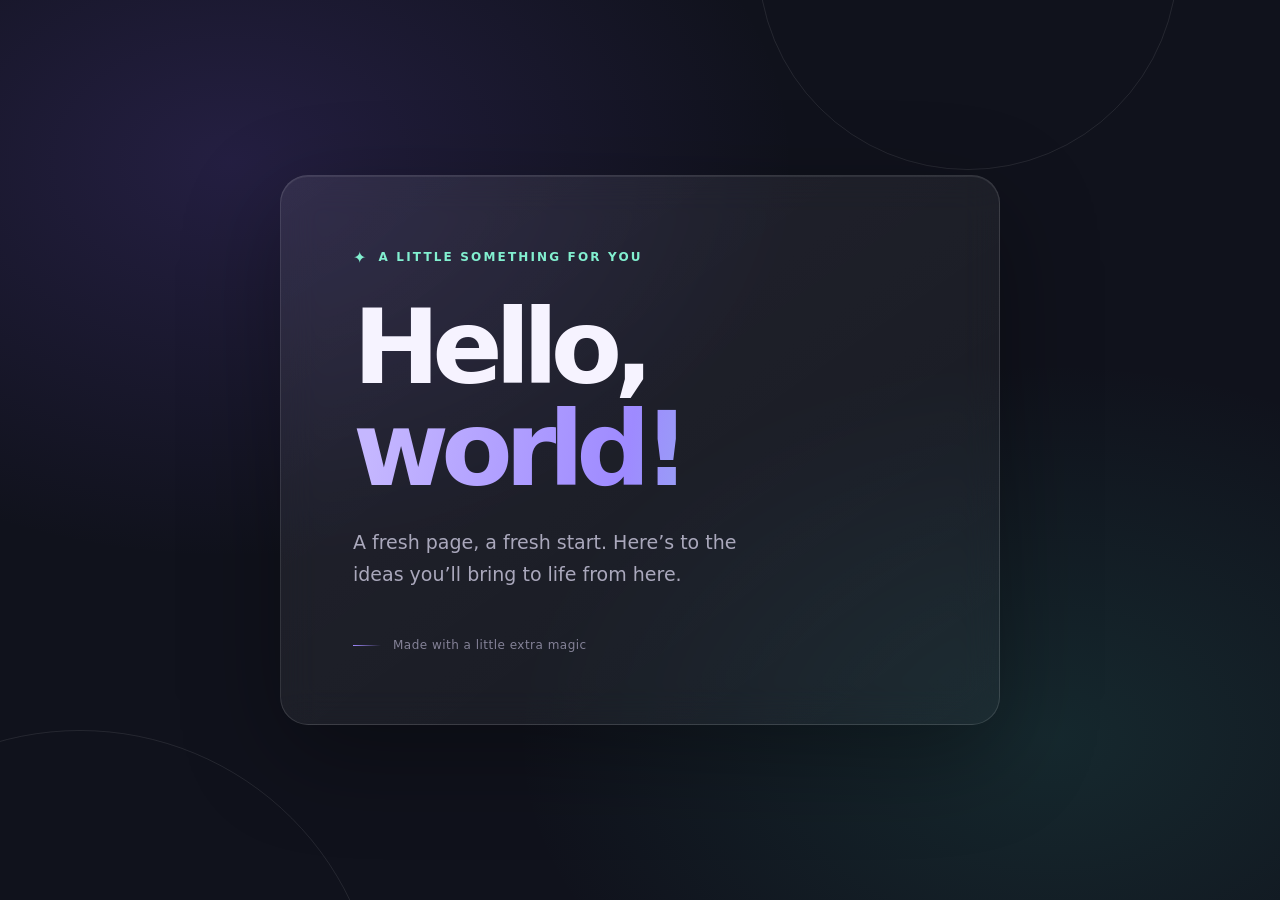
==== index.html @ d238b9fc "my first commit" ====
<!doctype html>
<html lang="en">
<head>
  <meta charset="utf-8">
  <meta name="viewport" content="width=device-width, initial-scale=1">
  <meta name="theme-color" content="#10121c">
  <meta name="description" content="A little hello, made with care.">
  <title>Hello, World!</title>
  <style>
    :root {
      color-scheme: dark;
      --ink: #f6f3ff;
      --muted: #aaa8bc;
      --violet: #a18aff;
      --mint: #82f0d0;
    }
    * { box-sizing: border-box; }
    body {
      min-height: 100svh;
      margin: 0;
      display: grid;
      place-items: center;
      padding: 28px;
      overflow: hidden;
      color: var(--ink);
      font-family: Inter, ui-sans-serif, system-ui, -apple-system, BlinkMacSystemFont, "Segoe UI", sans-serif;
      background: #10121c;
      background-image:
        radial-gradient(ellipse at 18% 18%, rgb(117 82 216 / 20%), transparent 38%),
        radial-gradient(ellipse at 82% 82%, rgb(57 180 158 / 14%), transparent 36%);
    }
    .scene { position: fixed; inset: 0; pointer-events: none; overflow: hidden; }
    .orb { position: absolute; border: 1px solid rgb(255 255 255 / 9%); border-radius: 50%; }
    .orb-one { width: 420px; height: 420px; top: -250px; right: 8%; }
    .orb-two { width: 600px; height: 600px; bottom: -430px; left: -220px; }
    .card {
      position: relative;
      width: min(100%, 720px);
      padding: clamp(34px, 8vw, 72px);
      border: 1px solid rgb(255 255 255 / 12%);
      border-radius: 28px;
      background: linear-gradient(145deg, rgb(255 255 255 / 8%), rgb(255 255 255 / 3%));
      box-shadow: 0 30px 100px rgb(0 0 0 / 32%), inset 0 1px rgb(255 255 255 / 8%);
      backdrop-filter: blur(18px);
      animation: arrive 850ms cubic-bezier(.2,.8,.2,1) both;
    }
    .eyebrow {
      display: inline-flex;
      align-items: center;
      gap: 10px;
      margin: 0 0 30px;
      color: var(--mint);
      font-size: 12px;
      font-weight: 700;
      letter-spacing: .18em;
      text-transform: uppercase;
    }
    .spark { font-size: 16px; animation: twinkle 2.5s ease-in-out infinite; }
    h1 {
      margin: 0;
      font-size: clamp(58px, 12vw, 104px);
      line-height: .98;
      letter-spacing: -.075em;
      font-weight: 750;
    }
    h1 span {
      display: block;
      color: transparent;
      background: linear-gradient(100deg, #c5b7ff 4%, #9e8aff 48%, #83ecd0 100%);
      background-clip: text;
      -webkit-background-clip: text;
    }
    .message {
      max-width: 430px;
      margin: 25px 0 0;
      color: var(--muted);
      font-size: clamp(16px, 2.5vw, 19px);
      line-height: 1.7;
    }
    .footer {
      display: flex;
      align-items: center;
      gap: 12px;
      margin-top: 48px;
      color: #848297;
      font-size: 12px;
      letter-spacing: .04em;
    }
    .footer::before { content: ""; width: 28px; height: 1px; background: linear-gradient(90deg, var(--violet), transparent); }
    @keyframes arrive { from { opacity: 0; transform: translateY(18px) scale(.985); } to { opacity: 1; transform: translateY(0) scale(1); } }
    @keyframes twinkle { 50% { transform: rotate(18deg) scale(1.18); opacity: .7; } }
    @media (prefers-reduced-motion: reduce) {
      *, *::before, *::after { animation-duration: .01ms !important; animation-iteration-count: 1 !important; scroll-behavior: auto !important; }
    }
  </style>
</head>
<body>
  <div class="scene" aria-hidden="true"><span class="orb orb-one"></span><span class="orb orb-two"></span></div>
  <main class="card">
    <p class="eyebrow"><span class="spark" aria-hidden="true">✦</span> A little something for you</p>
    <h1>Hello,<span>world!</span></h1>
    <p class="message">A fresh page, a fresh start. Here’s to the ideas you’ll bring to life from here.</p>
    <div class="footer">Made with a little extra magic</div>
  </main>
</body>
</html>
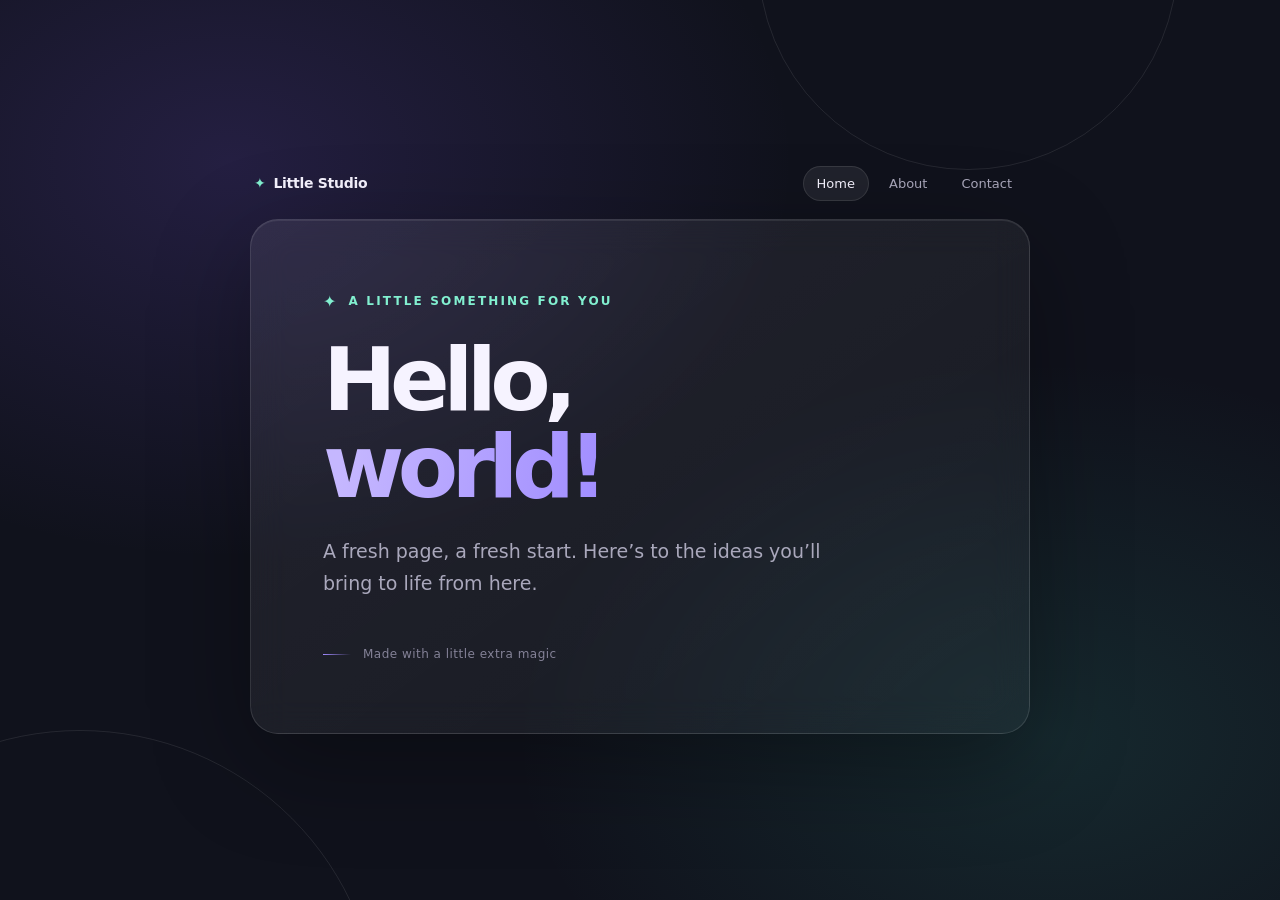
==== commit cdf2d642: "added About page and Contact page" ====
--- a/index.html
+++ b/index.html
@@ -6,101 +6,21 @@
   <meta name="theme-color" content="#10121c">
   <meta name="description" content="A little hello, made with care.">
   <title>Hello, World!</title>
-  <style>
-    :root {
-      color-scheme: dark;
-      --ink: #f6f3ff;
-      --muted: #aaa8bc;
-      --violet: #a18aff;
-      --mint: #82f0d0;
-    }
-    * { box-sizing: border-box; }
-    body {
-      min-height: 100svh;
-      margin: 0;
-      display: grid;
-      place-items: center;
-      padding: 28px;
-      overflow: hidden;
-      color: var(--ink);
-      font-family: Inter, ui-sans-serif, system-ui, -apple-system, BlinkMacSystemFont, "Segoe UI", sans-serif;
-      background: #10121c;
-      background-image:
-        radial-gradient(ellipse at 18% 18%, rgb(117 82 216 / 20%), transparent 38%),
-        radial-gradient(ellipse at 82% 82%, rgb(57 180 158 / 14%), transparent 36%);
-    }
-    .scene { position: fixed; inset: 0; pointer-events: none; overflow: hidden; }
-    .orb { position: absolute; border: 1px solid rgb(255 255 255 / 9%); border-radius: 50%; }
-    .orb-one { width: 420px; height: 420px; top: -250px; right: 8%; }
-    .orb-two { width: 600px; height: 600px; bottom: -430px; left: -220px; }
-    .card {
-      position: relative;
-      width: min(100%, 720px);
-      padding: clamp(34px, 8vw, 72px);
-      border: 1px solid rgb(255 255 255 / 12%);
-      border-radius: 28px;
-      background: linear-gradient(145deg, rgb(255 255 255 / 8%), rgb(255 255 255 / 3%));
-      box-shadow: 0 30px 100px rgb(0 0 0 / 32%), inset 0 1px rgb(255 255 255 / 8%);
-      backdrop-filter: blur(18px);
-      animation: arrive 850ms cubic-bezier(.2,.8,.2,1) both;
-    }
-    .eyebrow {
-      display: inline-flex;
-      align-items: center;
-      gap: 10px;
-      margin: 0 0 30px;
-      color: var(--mint);
-      font-size: 12px;
-      font-weight: 700;
-      letter-spacing: .18em;
-      text-transform: uppercase;
-    }
-    .spark { font-size: 16px; animation: twinkle 2.5s ease-in-out infinite; }
-    h1 {
-      margin: 0;
-      font-size: clamp(58px, 12vw, 104px);
-      line-height: .98;
-      letter-spacing: -.075em;
-      font-weight: 750;
-    }
-    h1 span {
-      display: block;
-      color: transparent;
-      background: linear-gradient(100deg, #c5b7ff 4%, #9e8aff 48%, #83ecd0 100%);
-      background-clip: text;
-      -webkit-background-clip: text;
-    }
-    .message {
-      max-width: 430px;
-      margin: 25px 0 0;
-      color: var(--muted);
-      font-size: clamp(16px, 2.5vw, 19px);
-      line-height: 1.7;
-    }
-    .footer {
-      display: flex;
-      align-items: center;
-      gap: 12px;
-      margin-top: 48px;
-      color: #848297;
-      font-size: 12px;
-      letter-spacing: .04em;
-    }
-    .footer::before { content: ""; width: 28px; height: 1px; background: linear-gradient(90deg, var(--violet), transparent); }
-    @keyframes arrive { from { opacity: 0; transform: translateY(18px) scale(.985); } to { opacity: 1; transform: translateY(0) scale(1); } }
-    @keyframes twinkle { 50% { transform: rotate(18deg) scale(1.18); opacity: .7; } }
-    @media (prefers-reduced-motion: reduce) {
-      *, *::before, *::after { animation-duration: .01ms !important; animation-iteration-count: 1 !important; scroll-behavior: auto !important; }
-    }
-  </style>
+  <link rel="stylesheet" href="styles.css">
 </head>
 <body>
   <div class="scene" aria-hidden="true"><span class="orb orb-one"></span><span class="orb orb-two"></span></div>
-  <main class="card">
-    <p class="eyebrow"><span class="spark" aria-hidden="true">✦</span> A little something for you</p>
-    <h1>Hello,<span>world!</span></h1>
-    <p class="message">A fresh page, a fresh start. Here’s to the ideas you’ll bring to life from here.</p>
-    <div class="footer">Made with a little extra magic</div>
-  </main>
+  <div class="shell">
+    <nav class="nav" aria-label="Main navigation">
+      <a class="brand" href="index.html"><span class="brand-mark" aria-hidden="true">✦</span>Little Studio</a>
+      <div class="nav-links"><a class="link" href="index.html" aria-current="page">Home</a><a class="link" href="about.html">About</a><a class="link" href="contact.html">Contact</a></div>
+    </nav>
+    <main class="card">
+      <p class="eyebrow"><span class="spark" aria-hidden="true">✦</span> A little something for you</p>
+      <h1>Hello,<span>world!</span></h1>
+      <p class="message">A fresh page, a fresh start. Here’s to the ideas you’ll bring to life from here.</p>
+      <div class="footer">Made with a little extra magic</div>
+    </main>
+  </div>
 </body>
 </html>
--- a/styles.css
+++ b/styles.css
@@ -0,0 +1,55 @@
+:root {
+  color-scheme: dark;
+  --ink: #f6f3ff;
+  --muted: #aaa8bc;
+  --violet: #a18aff;
+  --mint: #82f0d0;
+}
+* { box-sizing: border-box; }
+body {
+  min-height: 100svh;
+  margin: 0;
+  padding: 28px;
+  display: grid;
+  place-items: center;
+  color: var(--ink);
+  font-family: Inter, ui-sans-serif, system-ui, -apple-system, BlinkMacSystemFont, "Segoe UI", sans-serif;
+  background: #10121c;
+  background-image: radial-gradient(ellipse at 18% 18%, rgb(117 82 216 / 20%), transparent 38%), radial-gradient(ellipse at 82% 82%, rgb(57 180 158 / 14%), transparent 36%);
+}
+.scene { position: fixed; inset: 0; pointer-events: none; overflow: hidden; }
+.orb { position: absolute; border: 1px solid rgb(255 255 255 / 9%); border-radius: 50%; }
+.orb-one { width: 420px; height: 420px; top: -250px; right: 8%; }
+.orb-two { width: 600px; height: 600px; bottom: -430px; left: -220px; }
+.shell { position: relative; width: min(100%, 780px); animation: arrive 750ms cubic-bezier(.2,.8,.2,1) both; }
+.nav { display: flex; justify-content: space-between; align-items: center; gap: 20px; margin: 0 4px 18px; }
+.brand { color: var(--ink); text-decoration: none; font-size: 14px; font-weight: 750; letter-spacing: -.02em; }
+.brand-mark { color: var(--mint); margin-right: 8px; }
+.nav-links { display: flex; gap: 6px; }
+.nav a.link { padding: 9px 13px; border: 1px solid transparent; border-radius: 999px; color: var(--muted); text-decoration: none; font-size: 13px; transition: color .2s, background .2s, border-color .2s; }
+.nav a.link:hover, .nav a.link[aria-current="page"] { color: var(--ink); border-color: rgb(255 255 255 / 10%); background: rgb(255 255 255 / 7%); }
+.card { position: relative; padding: clamp(34px, 8vw, 72px); border: 1px solid rgb(255 255 255 / 12%); border-radius: 28px; background: linear-gradient(145deg, rgb(255 255 255 / 8%), rgb(255 255 255 / 3%)); box-shadow: 0 30px 100px rgb(0 0 0 / 32%), inset 0 1px rgb(255 255 255 / 8%); backdrop-filter: blur(18px); }
+.eyebrow { display: inline-flex; align-items: center; gap: 10px; margin: 0 0 25px; color: var(--mint); font-size: 12px; font-weight: 700; letter-spacing: .18em; text-transform: uppercase; }
+.spark { font-size: 16px; animation: twinkle 2.5s ease-in-out infinite; }
+h1 { margin: 0; font-size: clamp(52px, 10vw, 88px); line-height: .99; letter-spacing: -.075em; font-weight: 750; }
+h1 span { display: block; color: transparent; background: linear-gradient(100deg, #c5b7ff 4%, #9e8aff 48%, #83ecd0 100%); background-clip: text; -webkit-background-clip: text; }
+.message { max-width: 510px; margin: 25px 0 0; color: var(--muted); font-size: clamp(16px, 2.5vw, 19px); line-height: 1.7; }
+.footer { display: flex; align-items: center; gap: 12px; margin-top: 48px; color: #848297; font-size: 12px; letter-spacing: .04em; }
+.footer::before { content: ""; width: 28px; height: 1px; background: linear-gradient(90deg, var(--violet), transparent); }
+.about-grid { display: grid; grid-template-columns: 1.3fr .7fr; gap: 32px; align-items: end; }
+.note { padding: 20px; border: 1px solid rgb(255 255 255 / 9%); border-radius: 18px; background: rgb(255 255 255 / 4%); }
+.note strong { display: block; margin-bottom: 7px; color: var(--mint); font-size: 12px; letter-spacing: .12em; text-transform: uppercase; }
+.note p { margin: 0; color: var(--muted); font-size: 14px; line-height: 1.6; }
+.contact-form { display: grid; gap: 16px; max-width: 540px; margin-top: 30px; }
+.field { display: grid; gap: 8px; color: #d8d4e6; font-size: 13px; font-weight: 600; }
+.field input, .field textarea { width: 100%; border: 1px solid rgb(255 255 255 / 13%); border-radius: 12px; padding: 13px 15px; outline: none; color: var(--ink); background: rgb(7 8 14 / 35%); font: inherit; font-weight: 400; }
+.field textarea { min-height: 120px; resize: vertical; }
+.field input:focus, .field textarea:focus { border-color: var(--violet); box-shadow: 0 0 0 3px rgb(161 138 255 / 15%); }
+.button { justify-self: start; border: 0; border-radius: 999px; padding: 12px 19px; color: #11131c; background: linear-gradient(100deg, #c5b7ff, #83ecd0); font: inherit; font-size: 13px; font-weight: 750; cursor: pointer; transition: transform .2s; }
+.button:hover { transform: translateY(-2px); }
+.form-note { margin: 0; color: #848297; font-size: 12px; line-height: 1.6; }
+.form-status { min-height: 1.5em; color: var(--mint); font-size: 13px; }
+@keyframes arrive { from { opacity: 0; transform: translateY(18px) scale(.985); } to { opacity: 1; transform: translateY(0) scale(1); } }
+@keyframes twinkle { 50% { transform: rotate(18deg) scale(1.18); opacity: .7; } }
+@media (max-width: 600px) { body { padding: 18px; } .about-grid { grid-template-columns: 1fr; gap: 24px; } .nav { align-items: flex-start; } .nav-links { gap: 0; } .nav a.link { padding: 8px 9px; font-size: 12px; } .card { border-radius: 23px; } }
+@media (prefers-reduced-motion: reduce) { *, *::before, *::after { animation-duration: .01ms !important; animation-iteration-count: 1 !important; scroll-behavior: auto !important; transition-duration: .01ms !important; } }
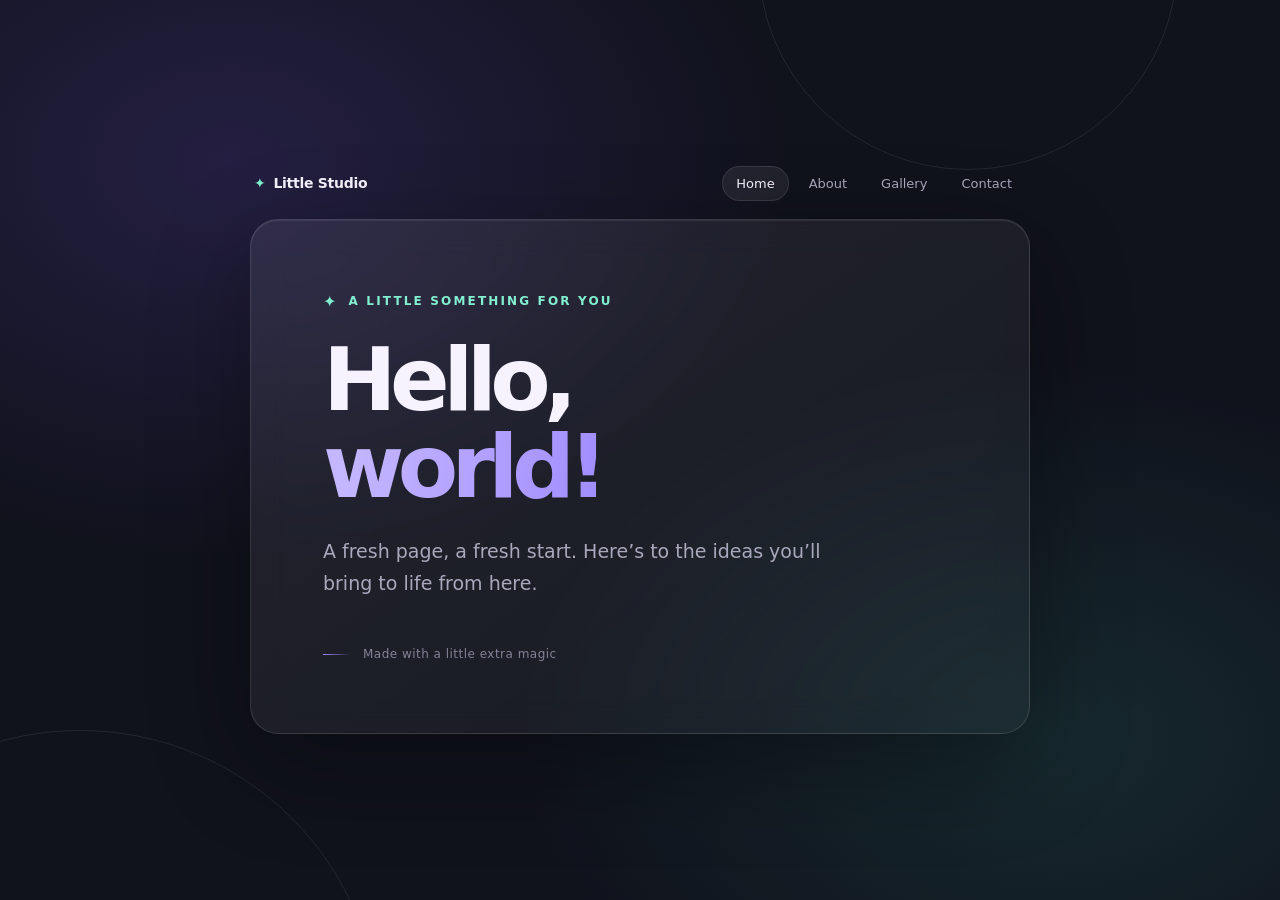
==== commit 73a41387: "gallery page added" ====
--- a/index.html
+++ b/index.html
@@ -13,7 +13,7 @@
   <div class="shell">
     <nav class="nav" aria-label="Main navigation">
       <a class="brand" href="index.html"><span class="brand-mark" aria-hidden="true">✦</span>Little Studio</a>
-      <div class="nav-links"><a class="link" href="index.html" aria-current="page">Home</a><a class="link" href="about.html">About</a><a class="link" href="contact.html">Contact</a></div>
+      <div class="nav-links"><a class="link" href="index.html" aria-current="page">Home</a><a class="link" href="about.html">About</a><a class="link" href="gallery.html">Gallery</a><a class="link" href="contact.html">Contact</a></div>
     </nav>
     <main class="card">
       <p class="eyebrow"><span class="spark" aria-hidden="true">✦</span> A little something for you</p>
--- a/styles.css
+++ b/styles.css
@@ -40,6 +40,18 @@
 .note { padding: 20px; border: 1px solid rgb(255 255 255 / 9%); border-radius: 18px; background: rgb(255 255 255 / 4%); }
 .note strong { display: block; margin-bottom: 7px; color: var(--mint); font-size: 12px; letter-spacing: .12em; text-transform: uppercase; }
 .note p { margin: 0; color: var(--muted); font-size: 14px; line-height: 1.6; }
+.gallery-grid { display: grid; grid-template-columns: repeat(3, 1fr); gap: 14px; margin-top: 30px; }
+.gallery-item { min-width: 0; }
+.art { position: relative; display: grid; place-items: center; aspect-ratio: 1 / 1.05; overflow: hidden; border: 1px solid rgb(255 255 255 / 12%); border-radius: 17px; }
+.art::before, .art::after { content: ""; position: absolute; border-radius: 50%; }
+.art::before { width: 66%; aspect-ratio: 1; background: rgb(255 255 255 / 17%); filter: blur(1px); }
+.art::after { width: 40%; aspect-ratio: 1; border: 1px solid rgb(255 255 255 / 35%); }
+.art span { position: relative; z-index: 1; color: rgb(255 255 255 / 88%); font-size: clamp(30px, 8vw, 62px); text-shadow: 0 8px 30px rgb(0 0 0 / 22%); }
+.art-one { background: radial-gradient(ellipse at 35% 30%, #f7c4a4, transparent 45%), linear-gradient(145deg, #6c4d91, #d27f91 52%, #f0bd9b); }
+.art-two { background: radial-gradient(ellipse at 70% 28%, #b9eff0, transparent 42%), linear-gradient(155deg, #375778, #71a9a4 55%, #c3d8ae); }
+.art-three { background: radial-gradient(ellipse at 36% 70%, #f7d783, transparent 42%), linear-gradient(145deg, #e28666, #b35868 55%, #573d70); }
+.gallery-caption { margin: 11px 2px 0; color: #ded9ec; font-size: 13px; font-weight: 600; }
+.gallery-caption small { display: block; margin-top: 4px; color: #848297; font-size: 11px; font-weight: 400; }
 .contact-form { display: grid; gap: 16px; max-width: 540px; margin-top: 30px; }
 .field { display: grid; gap: 8px; color: #d8d4e6; font-size: 13px; font-weight: 600; }
 .field input, .field textarea { width: 100%; border: 1px solid rgb(255 255 255 / 13%); border-radius: 12px; padding: 13px 15px; outline: none; color: var(--ink); background: rgb(7 8 14 / 35%); font: inherit; font-weight: 400; }
@@ -51,5 +63,5 @@
 .form-status { min-height: 1.5em; color: var(--mint); font-size: 13px; }
 @keyframes arrive { from { opacity: 0; transform: translateY(18px) scale(.985); } to { opacity: 1; transform: translateY(0) scale(1); } }
 @keyframes twinkle { 50% { transform: rotate(18deg) scale(1.18); opacity: .7; } }
-@media (max-width: 600px) { body { padding: 18px; } .about-grid { grid-template-columns: 1fr; gap: 24px; } .nav { align-items: flex-start; } .nav-links { gap: 0; } .nav a.link { padding: 8px 9px; font-size: 12px; } .card { border-radius: 23px; } }
+@media (max-width: 600px) { body { padding: 18px; } .about-grid { grid-template-columns: 1fr; gap: 24px; } .nav { align-items: flex-start; gap: 8px; flex-wrap: wrap; } .nav-links { gap: 0; } .nav a.link { padding: 8px 9px; font-size: 12px; } .card { border-radius: 23px; } .gallery-grid { grid-template-columns: 1fr; gap: 20px; } .art { aspect-ratio: 1.6 / 1; } }
 @media (prefers-reduced-motion: reduce) { *, *::before, *::after { animation-duration: .01ms !important; animation-iteration-count: 1 !important; scroll-behavior: auto !important; transition-duration: .01ms !important; } }
